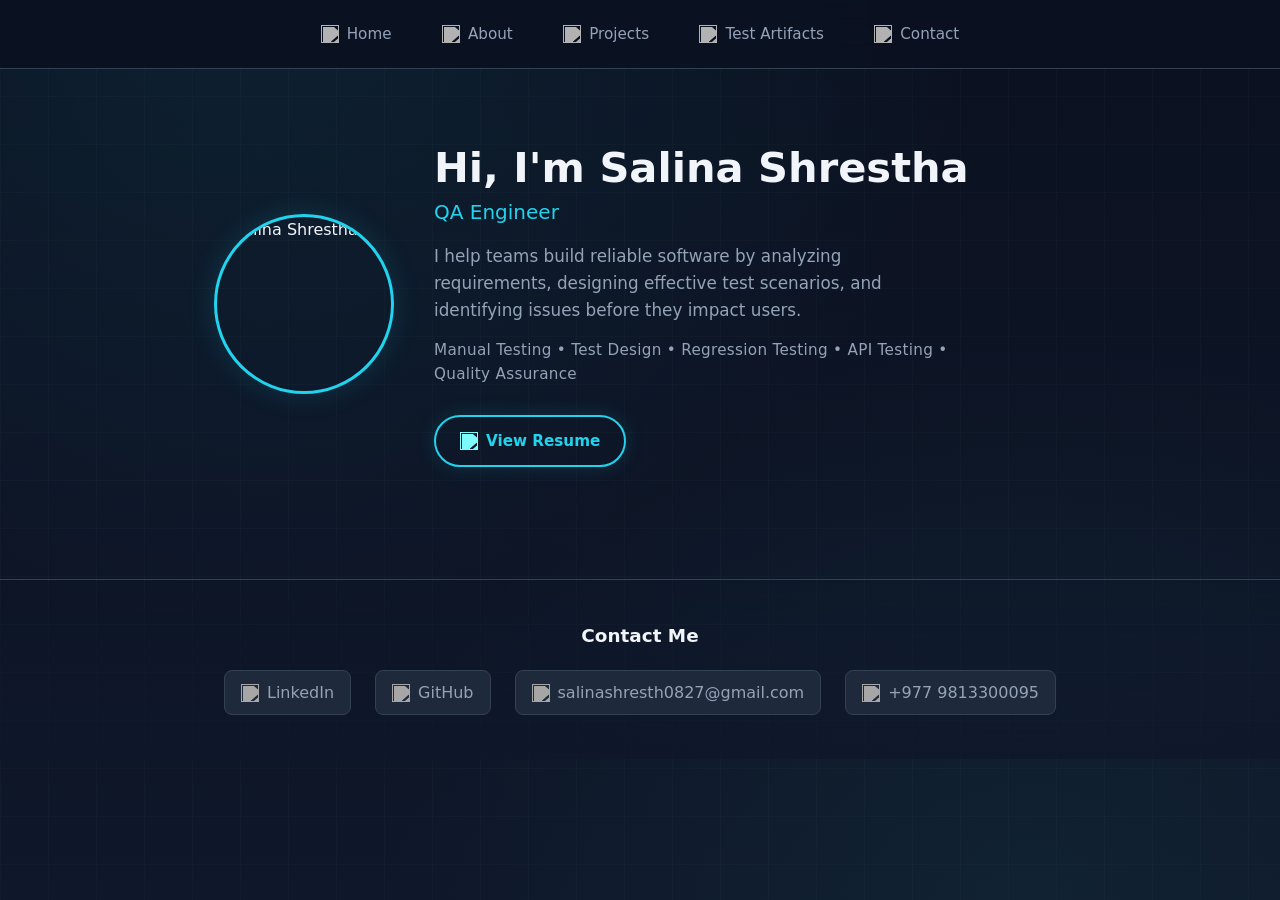
==== Index.html @ b3aa8f2f "Code without assets" ====
<!DOCTYPE html>
<html lang="en">
<head>
  <meta charset="UTF-8">
  <meta name="viewport" content="width=device-width, initial-scale=1.0">
  <title>Salina Shrestha | QA Engineer Portfolio</title>
  <link rel="stylesheet" href="style.css">
  <link rel="stylesheet" href="https://cdnjs.cloudflare.com/ajax/libs/font-awesome/6.5.2/css/all.min.css">
</head>
<body>
  <nav>
    <ul>
      <li>
        <a href="index.html">
          <img src="assets/icons/home.svg" alt="">
          Home
        </a>
      </li>
      <li>
        <a href="about.html">
          <img src="assets/icons/person.svg" alt="">
          About
        </a>
      </li>
      <li>
        <a href="projects.html">
          <img src="assets/icons/folder.svg" alt="">
          Projects
        </a>
      </li>
      <li>
        <a href="artifacts.html">
          <img src="assets/icons/file.svg" alt="">
          Test Artifacts
        </a>
      </li>
      <li>
        <a href="#contact">
          <img src="assets/icons/envelope.svg" alt="">
          Contact
        </a>
      </li>
    </ul>
  </nav>

  <!-- Hero Section -->
    
   <!-- Hero Section -->
  <header class="hero hero-side">
    <div class="hero-photo">
      <img src="assets/profile.jpeg" alt="Salina Shrestha">
    </div>

    <div class="hero-content">
      <h1>Hi, I'm Salina Shrestha</h1>
      <h2>QA Engineer</h2>

      <p>
        I help teams build reliable software by analyzing requirements,
        designing effective test scenarios, and identifying issues before
        they impact users.
      </p>

      <p class="skills-line">
        Manual Testing • Test Design • Regression Testing • API Testing • Quality Assurance
      </p>

      <a href="assets/resume.pdf" target="_blank" class="btn btn-primary">
        <img src="assets/icons/file-pdf.svg" alt="">
        View Resume
      </a>
    </div>
  </header>

  <!-- Footer / Contact -->
  <footer id="contact">
    <h3>Contact Me</h3>
    <address>
      <a href="https://www.linkedin.com/in/shresthasalina/" target="_blank" rel="noopener">
        <img src="assets/icons/linkedin.svg" alt="">
        LinkedIn
      </a>
      <a href="https://github.com/" target="_blank" rel="noopener">
        <img src="assets/icons/github.svg" alt="">
        GitHub
      </a>
      <a href="mailto:salinashresth0827@gmail.com">
        <img src="assets/icons/envelope-at.svg" alt="">
        salinashresth0827@gmail.com
      </a>
      <a href="tel:+9779813300095">
        <img src="assets/icons/telephone.svg" alt="">
        +977 9813300095
      </a>
    </address>
  </footer>
</body>
</html>
---- style.css ----
/* =========================
   QA Portfolio - Dark Modern Theme
   ========================= */

:root {
  --bg: #0b1120;
  --bg-alt: #111827;
  --surface: #1e293b;
  --surface-hover: #273549;
  --border: #334155;
  --text: #f1f5f9;
  --text-muted: #94a3b8;
  --primary: #22d3ee;
  --primary-dark: #06b6d4;
  --accent: #2dd4bf;
  --glow: rgba(34, 211, 238, 0.15);
  --shadow: 0 4px 24px rgba(0, 0, 0, 0.4);
  --shadow-hover: 0 8px 32px rgba(34, 211, 238, 0.12);
  --radius: 12px;
  --transition: 0.25s ease;
}

*,
*::before,
*::after {
  box-sizing: border-box;
  margin: 0;
  padding: 0;
}

html {
  scroll-behavior: smooth;
}

body {
  font-family: "Segoe UI", system-ui, -apple-system, BlinkMacSystemFont, Roboto, sans-serif;
  line-height: 1.6;
  color: var(--text);
  background-color: var(--bg);
  background-image:
    radial-gradient(ellipse at 20% 0%, rgba(34, 211, 238, 0.08) 0%, transparent 50%),
    radial-gradient(ellipse at 80% 100%, rgba(45, 212, 191, 0.06) 0%, transparent 45%),
    linear-gradient(180deg, #0b1120 0%, #0f172a 100%);
  background-attachment: fixed;
  min-height: 100vh;
}

/* Subtle grid / tech texture */
body::before {
  content: "";
  position: fixed;
  inset: 0;
  background-image:
    linear-gradient(rgba(148, 163, 184, 0.03) 1px, transparent 1px),
    linear-gradient(90deg, rgba(148, 163, 184, 0.03) 1px, transparent 1px);
  background-size: 48px 48px;
  pointer-events: none;
  z-index: -1;
}

img {
  max-width: 100%;
  display: block;
}

a {
  color: var(--primary);
  text-decoration: none;
  transition: color var(--transition);
}

a:hover {
  color: var(--accent);
}

/* =========================
   Navigation
========================= */

nav {
  position: sticky;
  top: 0;
  z-index: 100;
  background: rgba(11, 17, 32, 0.85);
  backdrop-filter: blur(14px);
  border-bottom: 1px solid var(--border);
  padding: 0.85rem 1.5rem;
}

nav ul {
  display: flex;
  flex-wrap: wrap;
  list-style: none;
  gap: 0.4rem 1.25rem;
  justify-content: center;
  max-width: 1100px;
  margin: 0 auto;
}

nav a {
  display: flex;
  align-items: center;
  gap: 8px;
  padding: 0.5rem 0.95rem;
  border-radius: 8px;
  color: var(--text-muted);
  font-weight: 500;
  font-size: 0.95rem;
  transition: all var(--transition);
}

nav a:hover {
  background: rgba(34, 211, 238, 0.1);
  color: var(--primary);
}

nav img {
  width: 18px;
  height: 18px;
  filter: brightness(0) invert(0.7);
  transition: filter var(--transition);
}

nav a:hover img {
  filter: brightness(0) invert(0.85) sepia(1) saturate(5) hue-rotate(155deg);
}

/* =========================
   Layout helpers
========================= */

.container {
  width: 90%;
  max-width: 1100px;
  margin: 0 auto;
  padding: 2.5rem 0;
}

section {
  margin-bottom: 3rem;
}

h1, h2, h3 {
  color: var(--text);
  line-height: 1.3;
}

h1 {
  font-size: clamp(1.8rem, 4vw, 2.5rem);
  margin-bottom: 0.75rem;
}

h2 {
  font-size: 1.5rem;
  margin-bottom: 1rem;
}

h3 {
  font-size: 1.15rem;
  margin-bottom: 0.5rem;
}

p {
  color: var(--text-muted);
  margin-bottom: 1rem;
}

hr {
  border: none;
  height: 1px;
  background: linear-gradient(90deg, transparent, var(--border), transparent);
  margin: 2.5rem 0;
}

/* =========================
   Buttons
========================= */

.btn {
  display: inline-flex;
  align-items: center;
  gap: 8px;
  padding: 0.75rem 1.5rem;
  border-radius: 50px;
  font-weight: 600;
  font-size: 0.95rem;
  border: 2px solid transparent;
  cursor: pointer;
  transition: all var(--transition);
  text-decoration: none;
}

.btn-primary {
  background: transparent;
  border-color: var(--primary);
  color: var(--primary);
  box-shadow: 0 0 20px var(--glow);
}

.btn-primary:hover {
  background: var(--primary);
  color: #0b1120;
  transform: translateY(-2px);
  box-shadow: 0 0 28px rgba(34, 211, 238, 0.35);
}

.btn img {
  width: 18px;
  height: 18px;
  filter: brightness(0) invert(0.85) sepia(1) saturate(5) hue-rotate(155deg);
}

.btn-primary:hover img {
  filter: brightness(0) invert(0.1);
}

/* Artifact buttons */
.artifact-button {
  display: inline-flex;
  align-items: center;
  justify-content: center;
  padding: 0.55rem 1.15rem;
  border: 1.5px solid var(--primary);
  border-radius: 8px;
  text-decoration: none;
  color: var(--primary);
  font-size: 0.875rem;
  font-weight: 600;
  background: transparent;
  transition: all var(--transition);
}

.artifact-button:hover {
  background: var(--primary);
  color: #0b1120;
  transform: translateY(-1px);
  box-shadow: 0 0 16px var(--glow);
}

/* =========================
   Hero (Home)
========================= */
/* =========================
   Hero (Home) - Side layout
========================= */

.hero {
  padding: 4.5rem 1.5rem 4rem;
  max-width: 900px;
  margin: 0 auto;
}

.hero-side {
  display: flex;
  align-items: center;
  gap: 2.5rem;
  text-align: left;
}

.hero-photo {
  flex-shrink: 0;
  width: 180px;
  height: 180px;
  border-radius: 50%;
  overflow: hidden;
  border: 3px solid var(--primary);
  box-shadow: 0 0 28px var(--glow);
}

.hero-photo img {
  width: 100%;
  height: 100%;
  object-fit: cover;
  display: block;
}

.hero-content h1 {
  font-size: clamp(1.9rem, 4vw, 2.6rem);
  margin-bottom: 0.3rem;
  color: var(--text);
}

.hero-content h2 {
  font-size: 1.25rem;
  font-weight: 500;
  color: var(--primary);
  margin-bottom: 1.1rem;
}

.hero-content p {
  font-size: 1.05rem;
  max-width: 520px;
  margin-bottom: 0.9rem;
}

.hero-content .skills-line {
  color: var(--text-muted);
  font-size: 0.95rem;
  margin-bottom: 1.75rem;
  letter-spacing: 0.02em;
}

/* Mobile: stack photo on top */
@media (max-width: 700px) {
  .hero-side {
    flex-direction: column;
    text-align: center;
    gap: 1.5rem;
  }

  .hero-photo {
    width: 140px;
    height: 140px;
  }

  .hero-content p {
    margin-left: auto;
    margin-right: auto;
  }
}

/* =========================
   About page
========================= */

.about-intro {
  max-width: 720px;
  margin: 0 auto 2rem;
  text-align: center;
  font-size: 1.05rem;
}

.skill-title {
  display: flex;
  align-items: center;
  gap: 10px;
  margin: 2rem 0 1rem;
  font-size: 1.25rem;
  color: var(--text);
}

.skill-title img {
  width: 26px;
  height: 26px;
  filter: brightness(0) invert(0.75) sepia(1) saturate(4) hue-rotate(155deg);
}

/* What I Do cards */
.what-i-do {
  display: grid;
  grid-template-columns: repeat(auto-fit, minmax(240px, 1fr));
  gap: 1.25rem;
  list-style: none;
  margin: 1.5rem 0 2.5rem;
}

.work-card {
  background: var(--surface);
  border: 1px solid var(--border);
  border-radius: var(--radius);
  padding: 1.5rem;
  box-shadow: var(--shadow);
  transition: transform var(--transition), box-shadow var(--transition), border-color var(--transition);
}

.work-card:hover {
  transform: translateY(-4px);
  box-shadow: var(--shadow-hover);
  border-color: rgba(34, 211, 238, 0.35);
}

.work-card img {
  width: 40px;
  height: 40px;
  margin-bottom: 0.75rem;
  filter: brightness(0) invert(0.75) sepia(1) saturate(4) hue-rotate(155deg);
}

.work-card h3 {
  margin: 0.4rem 0 0.6rem;
  font-size: 1.05rem;
  color: var(--text);
}

.work-card p {
  font-size: 0.925rem;
  margin: 0;
  line-height: 1.55;
}

/* Skills sections */
.skills-grid {
  display: grid;
  grid-template-columns: repeat(auto-fit, minmax(220px, 1fr));
  gap: 1.5rem;
  margin: 1.5rem 0;
}

.skill-group {
  background: var(--surface);
  border: 1px solid var(--border);
  border-radius: var(--radius);
  padding: 1.25rem 1.4rem;
  box-shadow: var(--shadow);
  transition: border-color var(--transition);
}

.skill-group:hover {
  border-color: rgba(34, 211, 238, 0.3);
}

.skill-group h3 {
  display: flex;
  align-items: center;
  gap: 8px;
  font-size: 1.05rem;
  margin-bottom: 0.85rem;
  color: var(--primary);
}

.skill-group h3 img {
  width: 20px;
  height: 20px;
  filter: brightness(0) invert(0.75) sepia(1) saturate(4) hue-rotate(155deg);
}

.skill-group ul {
  list-style: none;
  display: flex;
  flex-wrap: wrap;
  gap: 0.45rem;
}

.skill-group li {
  background: rgba(34, 211, 238, 0.08);
  color: var(--text);
  padding: 0.3rem 0.75rem;
  border-radius: 20px;
  font-size: 0.85rem;
  font-weight: 500;
  border: 1px solid rgba(34, 211, 238, 0.2);
}

/* QA Process */
.process-list {
  list-style: none;
  counter-reset: step;
  display: grid;
  grid-template-columns: repeat(auto-fit, minmax(180px, 1fr));
  gap: 1rem;
  margin: 1.5rem 0;
}

.process-list li {
  counter-increment: step;
  background: var(--surface);
  border: 1px solid var(--border);
  border-radius: var(--radius);
  padding: 1.25rem 1rem 1.1rem 1.2rem;
  position: relative;
  box-shadow: var(--shadow);
  font-weight: 500;
  font-size: 0.95rem;
  color: var(--text);
}

.process-list li::before {
  content: counter(step);
  position: absolute;
  top: -11px;
  left: 14px;
  width: 26px;
  height: 26px;
  background: linear-gradient(135deg, var(--primary), var(--accent));
  color: #0b1120;
  border-radius: 50%;
  display: flex;
  align-items: center;
  justify-content: center;
  font-size: 0.8rem;
  font-weight: 700;
}

/* =========================
   Projects
========================= */

.projects-intro {
  text-align: center;
  max-width: 700px;
  margin: 0 auto 2rem;
  color: var(--text-muted);
}

.projects {
  display: flex;
  flex-direction: column;
  gap: 1.15rem;
  max-width: 900px;
  margin: 0 auto;
}

.project-card {
  background: var(--surface);
  border: 1px solid var(--border);
  border-radius: var(--radius);
  box-shadow: var(--shadow);
  overflow: hidden;
  transition: border-color var(--transition), box-shadow var(--transition);
}

.project-card:hover {
  border-color: rgba(34, 211, 238, 0.3);
  box-shadow: var(--shadow-hover);
}

.project-card summary {
  display: flex;
  align-items: center;
  gap: 1rem;
  padding: 1.15rem 1.4rem;
  cursor: pointer;
  list-style: none;
  background: rgba(15, 23, 42, 0.5);
  transition: background var(--transition);
}

.project-card summary::-webkit-details-marker {
  display: none;
}

.project-card summary::after {
  content: "▾";
  margin-left: auto;
  font-size: 1.1rem;
  color: var(--primary);
  transition: transform var(--transition);
}

.project-card[open] summary::after {
  transform: rotate(180deg);
}

.project-card summary:hover {
  background: rgba(34, 211, 238, 0.06);
}

.project-card summary img {
  width: 30px;
  height: 30px;
  flex-shrink: 0;
  filter: brightness(0) invert(0.75) sepia(1) saturate(4) hue-rotate(155deg);
}

.project-header h2 {
  font-size: 1.15rem;
  margin: 0 0 0.2rem;
  color: var(--text);
}

.project-header p {
  margin: 0;
  font-size: 0.875rem;
  color: var(--text-muted);
}

.project-details {
  padding: 1.25rem 1.5rem 1.5rem;
  border-top: 1px solid var(--border);
}

.project-details h3 {
  color: var(--primary);
  font-size: 1rem;
  margin: 1rem 0 0.5rem;
}

.project-details h3:first-child {
  margin-top: 0;
}

.project-details ul {
  padding-left: 1.2rem;
  margin-bottom: 0.5rem;
}

.project-details li {
  margin-bottom: 0.35rem;
  color: var(--text-muted);
  font-size: 0.925rem;
}

.project-details hr {
  margin: 1rem 0;
}

/* =========================
   Artifacts
========================= */

.artifacts {
  width: 90%;
  max-width: 1000px;
  margin: 2.5rem auto 4rem;
  display: grid;
  grid-template-columns: repeat(2, 1fr);
  gap: 1.4rem;
}

.artifacts h1 {
  text-align: center;
  grid-column: 1 / -1;
  margin-bottom: 0.5rem;
}

.artifacts-intro {
  max-width: 700px;
  margin: 0 auto 2rem;
  text-align: center;
  line-height: 1.7;
  color: var(--text-muted);
  grid-column: 1 / -1;
}

.artifact-card {
  background: var(--surface);
  border: 1px solid var(--border);
  border-radius: var(--radius);
  padding: 1.5rem;
  box-shadow: var(--shadow);
  display: flex;
  flex-direction: column;
  gap: 0.75rem;
  transition: transform var(--transition), box-shadow var(--transition), border-color var(--transition);
}

.artifact-card:hover {
  transform: translateY(-3px);
  box-shadow: var(--shadow-hover);
  border-color: rgba(34, 211, 238, 0.3);
}

.artifact-card > img {
  width: 38px;
  height: 38px;
  filter: brightness(0) invert(0.75) sepia(1) saturate(4) hue-rotate(155deg);
}

.artifact-content h2 {
  font-size: 1.2rem;
  margin-bottom: 0.4rem;
  color: var(--text);
}

.artifact-content p {
  font-size: 0.925rem;
  margin-bottom: 0.6rem;
}

.artifact-content ul {
  padding-left: 1.15rem;
  margin-bottom: 1rem;
}

.artifact-content li {
  margin-bottom: 0.3rem;
  font-size: 0.9rem;
  color: var(--text-muted);
}

.artifact-buttons {
  display: flex;
  gap: 0.6rem;
  margin-top: auto;
  flex-wrap: wrap;
}
.page-title {
  text-align: center;
  font-size: clamp(1.9rem, 4vw, 2.5rem);
  margin-bottom: 1.25rem;
  color: var(--text);
  position: relative;
  padding-bottom: 0.75rem;
}

.page-title::after {
  content: "";
  position: absolute;
  bottom: 0;
  left: 50%;
  transform: translateX(-50%);
  width: 60px;
  height: 3px;
  background: linear-gradient(90deg, var(--primary), var(--accent));
  border-radius: 2px;
}

/* =========================
   Footer / Contact
========================= */

footer {
  margin-top: 3rem;
  padding: 2.75rem 1.5rem;
  background: linear-gradient(180deg, transparent, rgba(15, 23, 42, 0.8));
  border-top: 1px solid var(--border);
  text-align: center;
}

footer h3 {
  margin-bottom: 1.4rem;
  color: var(--text);
}

footer address {
  display: flex;
  flex-wrap: wrap;
  justify-content: center;
  gap: 0.9rem 1.5rem;
  font-style: normal;
}

footer a {
  display: inline-flex;
  align-items: center;
  gap: 8px;
  padding: 0.55rem 1rem;
  border-radius: 8px;
  color: var(--text-muted);
  font-weight: 500;
  background: var(--surface);
  border: 1px solid var(--border);
  transition: all var(--transition);
}

footer a:hover {
  background: rgba(34, 211, 238, 0.1);
  color: var(--primary);
  border-color: var(--primary);
  transform: translateY(-2px);
  box-shadow: 0 0 16px var(--glow);
}

footer a img {
  width: 18px;
  height: 18px;
  filter: brightness(0) invert(0.65);
  transition: filter var(--transition);
}

footer a:hover img {
  filter: brightness(0) invert(0.85) sepia(1) saturate(5) hue-rotate(155deg);
}

/* =========================
   Responsive
========================= */

@media (max-width: 768px) {
  nav ul {
    gap: 0.3rem 0.7rem;
  }

  nav a {
    padding: 0.4rem 0.6rem;
    font-size: 0.85rem;
  }

  .artifacts {
    grid-template-columns: 1fr;
  }

  .artifacts h1,
  .artifacts-intro {
    grid-column: 1;
  }

  .hero {
    padding: 3.5rem 1rem 3rem;
  }

  footer address {
    flex-direction: column;
    align-items: center;
  }
}

@media (max-width: 480px) {
  .what-i-do {
    grid-template-columns: 1fr;
  }

  .process-list {
    grid-template-columns: 1fr;
  }
}
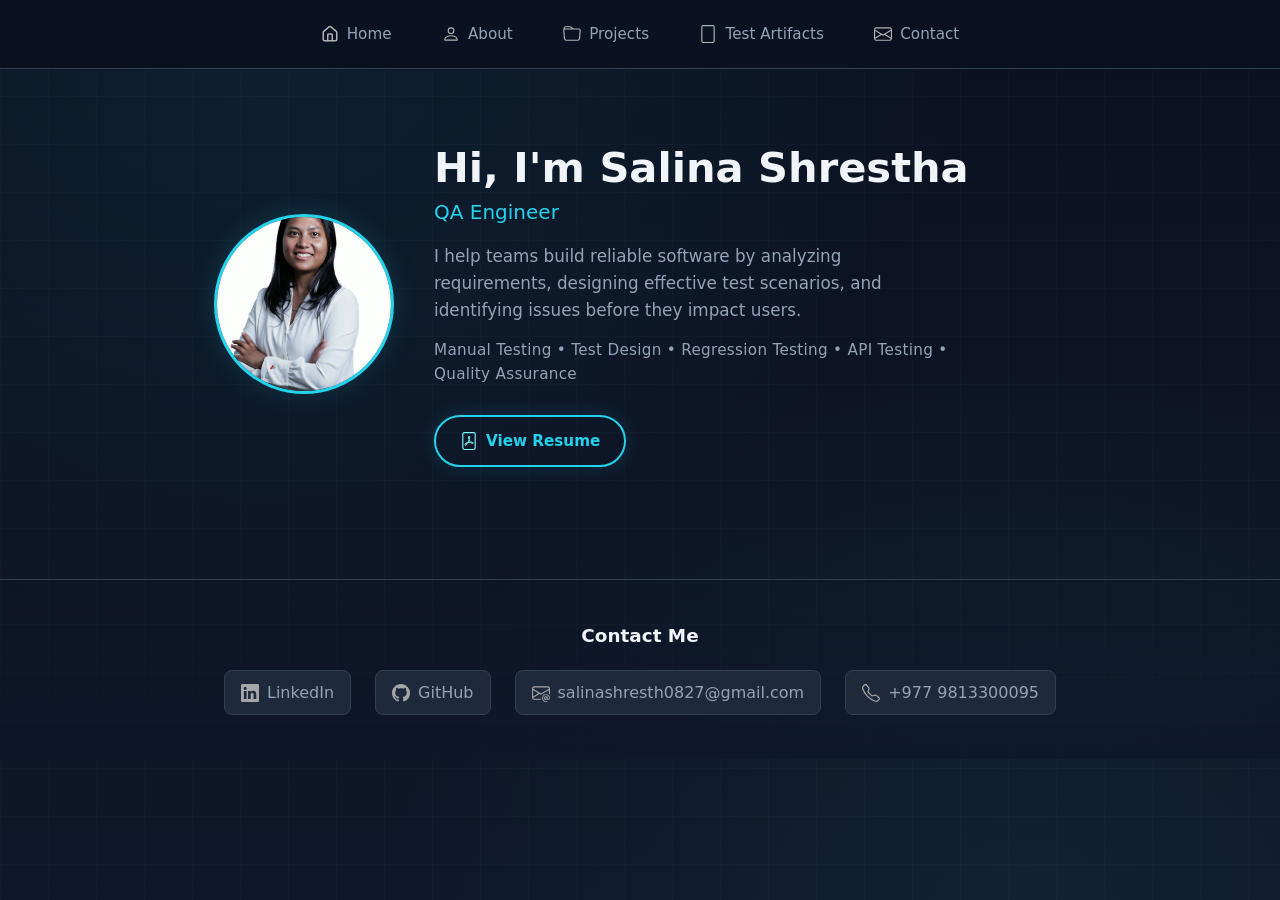
==== commit 97bf695e: "Updated with profile image , skills and remove buttons in artfifacts" ====
--- a/Index.html
+++ b/Index.html
@@ -48,7 +48,7 @@
    <!-- Hero Section -->
   <header class="hero hero-side">
     <div class="hero-photo">
-      <img src="assets/profile.jpeg" alt="Salina Shrestha">
+      <img src="assets/profile.jpg" alt="Salina Shrestha">
     </div>
 
     <div class="hero-content">
@@ -80,7 +80,7 @@
         <img src="assets/icons/linkedin.svg" alt="">
         LinkedIn
       </a>
-      <a href="https://github.com/" target="_blank" rel="noopener">
+      <a href="https://github.com/Salina-Stha" target="_blank" rel="noopener">
         <img src="assets/icons/github.svg" alt="">
         GitHub
       </a>
